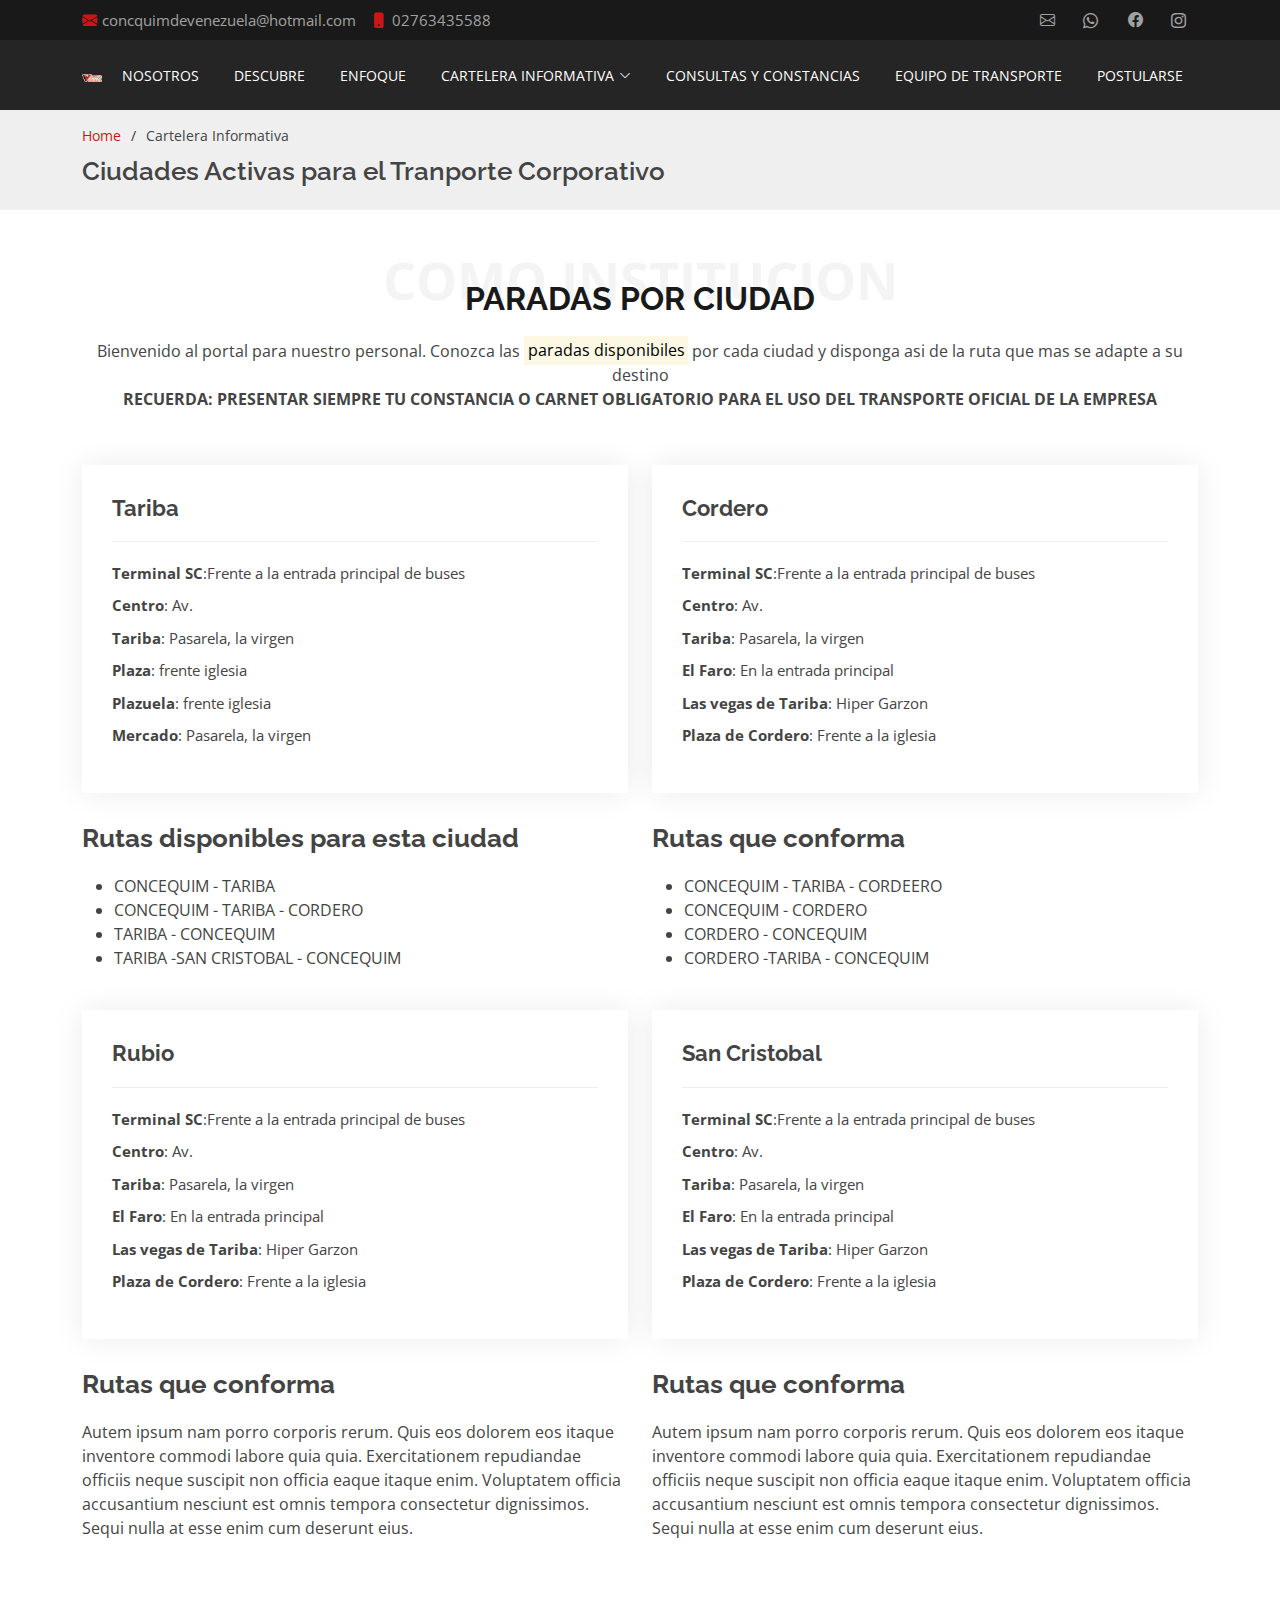
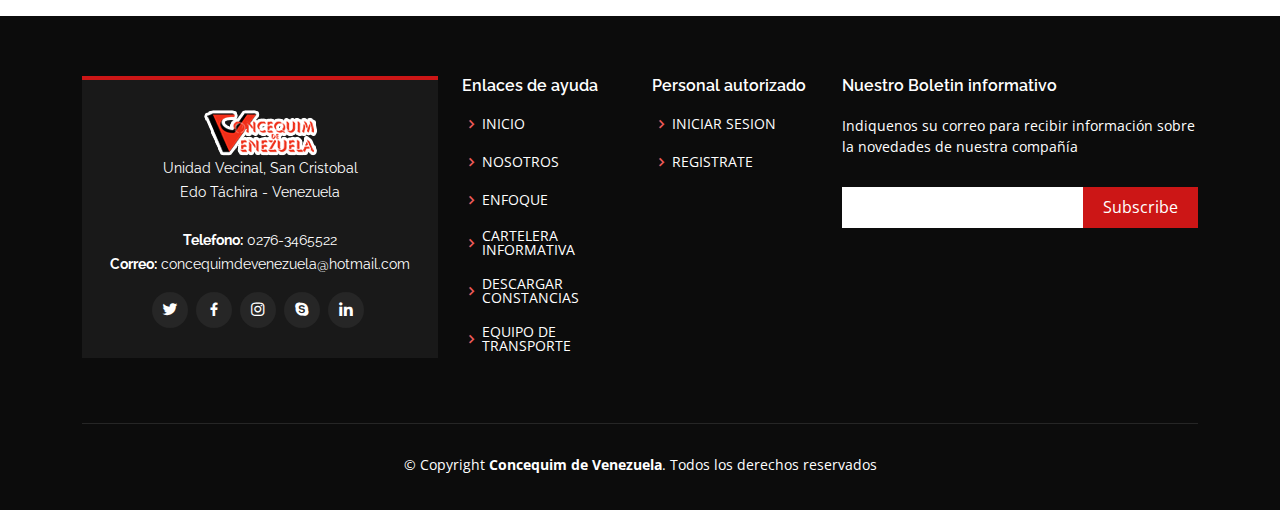
==== stops.html @ 1e3c72b2 "first commit" ====
<!DOCTYPE html>
<html lang="en">

<head>
  <meta charset="utf-8">
  <meta content="width=device-width, initial-scale=1.0" name="viewport">

  <title>Paradas y destinos</title>
  <meta content="" name="description">
  <meta content="" name="keywords">

  <!-- Favicons -->
  <link href="assets/img/favicon.png" rel="icon">
  <link href="assets/img/apple-touch-icon.png" rel="apple-touch-icon">

  <!-- Google Fonts -->
  <link href="https://fonts.googleapis.com/css?family=Open+Sans:300,300i,400,400i,600,600i,700,700i|Raleway:300,300i,400,400i,500,500i,600,600i,700,700i|Poppins:300,300i,400,400i,500,500i,600,600i,700,700i" rel="stylesheet">

  <!-- Vendor CSS Files -->
  <link href="assets/vendor/aos/aos.css" rel="stylesheet">
  <link href="assets/vendor/bootstrap/css/bootstrap.min.css" rel="stylesheet">
  <link href="assets/vendor/bootstrap-icons/bootstrap-icons.css" rel="stylesheet">
  <link href="assets/vendor/boxicons/css/boxicons.min.css" rel="stylesheet">
  <link href="assets/vendor/glightbox/css/glightbox.min.css" rel="stylesheet">
  <link href="assets/vendor/swiper/swiper-bundle.min.css" rel="stylesheet">

  <!-- Template Main CSS File -->
  <link href="assets/css/style.css" rel="stylesheet">

  <!-- =======================================================
  * Template Name: Day - v4.6.0
  * Template URL: https://bootstrapmade.com/day-multipurpose-html-template-for-free/
  * Author: BootstrapMade.com
  * License: https://bootstrapmade.com/license/
  ======================================================== -->
</head>

<body>

  <!-- ======= Top Bar ======= -->
 <!-- ======= Top Bar ======= -->
 <section id="topbar" class="d-flex align-items-center">
  <div class="container d-flex justify-content-center justify-content-md-between">
    <div class="contact-info d-flex align-items-center">
      <i class="bi bi-envelope-fill"></i><a href="mailto:contact@example.com">concquimdevenezuela@hotmail.com</a>
      <i class="bi bi-phone-fill phone-icon"></i> 02763435588
    </div>
    <div class="social-links d-none d-md-block">
      <a href="#" class="twitter"><i class="bi bi-envelope"></i></a>
      <a href="#" class="twitter"><i class="bi bi-whatsapp"></i></a>
      <a href="#" class="facebook"><i class="bi bi-facebook"></i></a>
      <a href="#" class="instagram"><i class="bi bi-instagram"></i></a> 
    </div>
  </div>
</section>

<!-- ======= Header ======= -->
<header id="header" class="d-flex align-items-center">
  <div class="container d-flex align-items-center justify-content-between">

  <!--   <h1 class="logo"><a href="index.html">Concequim de Venezuela</a></h1> -->
    <!-- Uncomment below if you prefer to use an image logo -->
    <a href="index.html" class="logo"><img src="assets/img/main/logo-nav (1).png" alt="" class="img-fluid"></a>

    <nav id="navbar" class="navbar">
      <ul>
        <!-- <li><a class="nav-link scrollto active" href="#hero">INICIO</a></li> -->
        <li><a class="nav-link scrollto" href="index.html#about">NOSOTROS</a></li>
        <li><a class="nav-link scrollto" href="index.html#information-here">DESCUBRE</a></li>
        <li><a class="nav-link scrollto" href="index.html#services">ENFOQUE</a></li>
        <!-- <li><a class="nav-link scrollto " href="#portfolio">Portfolio</a></li> -->
        <li class="dropdown"><a href="index.html#information"><span>CARTELERA INFORMATIVA</span><i class="bi bi-chevron-down"></i></a>
          <ul>
            <li class="dropdown"><a href="#"><span>SERVICIO DE TRANSPORTE</span> <i class="bi bi-chevron-right"></i></a>
              <ul>
                <li><a href="portfolio-details.html">PARADAS Y DESTINOS</a></li>
                <li><a href="#">RUTAS ACTIVAS</a></li>
              </ul>
            </li>
            <li><a href="#">INICIAR SESION</a></li>
            <li><a href="#">REGISTRATE</a></li>
          </ul>
        </li>
        <li><a class="nav-link scrollto" href="index.html#downoald">CONSULTAS Y CONSTANCIAS</a></li>
        <li><a class="nav-link scrollto" href="index.html#team">EQUIPO DE TRANSPORTE</a></li>
        <li><a class="nav-link scrollto" href="index.html#contact">POSTULARSE</a></li>
      </ul>
      <i class="bi bi-list mobile-nav-toggle"></i>
    </nav><!-- .navbar -->

  </div>
</header><!-- End Header -->
  <main id="main">

    <!-- ======= Breadcrumbs ======= -->
    <section id="breadcrumbs" class="breadcrumbs">
      <div class="container">

        <ol>
          <li><a href="index.html">Home</a></li>
          <li>Cartelera Informativa</li>
        </ol>
        <h2>Ciudades Activas para el Tranporte Corporativo</h2>

      </div>
    </section><!-- End Breadcrumbs -->

    <!-- ======= Portfolio Details Section ======= -->
    <section id="portfolio-details" class="portfolio-details">
      <div class="container">

        <div class="row gy-4">

          <div class="section-title">
            <span>COMO INSTITUCION</span>
            <h2>Paradas por ciudad</h2>
            <p>Bienvenido al portal para nuestro personal. Conozca las  <mark>paradas disponibiles</mark>  por cada ciudad y disponga asi de la ruta que mas se adapte a su destino</p>
            <p><b>RECUERDA: PRESENTAR SIEMPRE TU CONSTANCIA O CARNET OBLIGATORIO PARA EL USO DEL TRANSPORTE OFICIAL DE LA EMPRESA</b></p>
          </div>

<!--           <div class="col-lg-8">
            <div class="portfolio-details-slider swiper">
              <div class="swiper-wrapper align-items-center">

                <div class="swiper-slide">
                  <img src="assets/img/portfolio/portfolio-1.jpg" alt="">
                </div>

                <div class="swiper-slide">
                  <img src="assets/img/portfolio/portfolio-2.jpg" alt="">
                </div>

                <div class="swiper-slide">
                  <img src="assets/img/portfolio/portfolio-3.jpg" alt="">
                </div>

              </div>
              <div class="swiper-pagination"></div>
            </div>
          </div> -->

          <div class="col-lg-6">
            <div class="portfolio-info">
              <h3>Tariba</h3>
              <ul>
                <li><strong>Terminal SC</strong>:Frente a la entrada principal de buses</li>
                <li><strong>Centro</strong>: Av. </li>
                <li><strong>Tariba</strong>: Pasarela, la virgen </li>
                <li><strong>Plaza</strong>: frente iglesia </li>
                <li><strong>Plazuela</strong>: frente iglesia </li>
                <li><strong>Mercado</strong>: Pasarela, la virgen </li>
              </ul>
            </div>
            <div class="portfolio-description">
              <h2>Rutas disponibles para esta ciudad</h2>
              <ul>
                <li><!-- <i class="bi bi-check-circle"> --></i> CONCEQUIM - TARIBA</li>
                <li></i> CONCEQUIM - TARIBA - CORDERO</li>
                <li></i> TARIBA - CONCEQUIM</li>
                <li></i>TARIBA -SAN CRISTOBAL - CONCEQUIM </li>
              </ul>
            <!--   <p>
                Autem ipsum nam porro corporis rerum. Quis eos dolorem eos itaque inventore commodi labore quia quia. Exercitationem repudiandae officiis neque suscipit non officia eaque itaque enim. Voluptatem officia accusantium nesciunt est omnis tempora consectetur dignissimos. Sequi nulla at esse enim cum deserunt eius.
              </p> -->
            </div>
          </div>

          <div class="col-lg-6">
            <div class="portfolio-info">
              <h3>Cordero</h3>
              <ul>
                <li><strong>Terminal SC</strong>:Frente a la entrada principal de buses</li>
                <li><strong>Centro</strong>: Av. </li>
                <li><strong>Tariba</strong>: Pasarela, la virgen </li>
                <li><strong>El Faro</strong>: En la entrada principal</li>
                <li><strong>Las vegas de Tariba</strong>: Hiper Garzon</li>
                <li><strong>Plaza de Cordero</strong>: Frente a la iglesia</li>
              </ul>
            </div>
            <div class="portfolio-description">
              <h2>Rutas que conforma</h2>
              <ul>
                <li><!-- <i class="bi bi-check-circle"> --></i> CONCEQUIM - TARIBA - CORDEERO</li>
                <li></i> CONCEQUIM - CORDERO </li>
                <li></i> CORDERO - CONCEQUIM</li>
                <li></i>CORDERO -TARIBA - CONCEQUIM </li>
              </ul>
            </div>
          </div>

          <div class="col-lg-6">
            <div class="portfolio-info">
              <h3>Rubio</h3>
              <ul>
                <li><strong>Terminal SC</strong>:Frente a la entrada principal de buses</li>
                <li><strong>Centro</strong>: Av. </li>
                <li><strong>Tariba</strong>: Pasarela, la virgen </li>
                <li><strong>El Faro</strong>: En la entrada principal</li>
                <li><strong>Las vegas de Tariba</strong>: Hiper Garzon</li>
                <li><strong>Plaza de Cordero</strong>: Frente a la iglesia</li>
              </ul>
            </div>
            <div class="portfolio-description">
              <h2>Rutas que conforma</h2>
              <p>
                Autem ipsum nam porro corporis rerum. Quis eos dolorem eos itaque inventore commodi labore quia quia. Exercitationem repudiandae officiis neque suscipit non officia eaque itaque enim. Voluptatem officia accusantium nesciunt est omnis tempora consectetur dignissimos. Sequi nulla at esse enim cum deserunt eius.
              </p>
            </div>
          </div>

          <div class="col-lg-6">
            <div class="portfolio-info">
              <h3>San Cristobal</h3>
              <ul>
                <li><strong>Terminal SC</strong>:Frente a la entrada principal de buses</li>
                <li><strong>Centro</strong>: Av. </li>
                <li><strong>Tariba</strong>: Pasarela, la virgen </li>
                <li><strong>El Faro</strong>: En la entrada principal</li>
                <li><strong>Las vegas de Tariba</strong>: Hiper Garzon</li>
                <li><strong>Plaza de Cordero</strong>: Frente a la iglesia</li>
              </ul>
            </div>
            <div class="portfolio-description">
              <h2>Rutas que conforma</h2>
              <p>
                Autem ipsum nam porro corporis rerum. Quis eos dolorem eos itaque inventore commodi labore quia quia. Exercitationem repudiandae officiis neque suscipit non officia eaque itaque enim. Voluptatem officia accusantium nesciunt est omnis tempora consectetur dignissimos. Sequi nulla at esse enim cum deserunt eius.
              </p>
            </div>
          </div>

        </div>

      </div>
    </section><!-- End Portfolio Details Section -->

  </main><!-- End #main -->

 <!-- ======= Footer ======= -->
 <footer id="footer">
  <div class="footer-top">
    <div class="container">
      <div class="row">

        <div class="col-lg-4 col-md-6">
          <div class="footer-info">
            <a href="index.html" class="logo"><img src="assets/img/main/logo-nav (1).png" alt="" class="img-fluid"></a>
            <p>
              Unidad Vecinal, San Cristobal <br>
              Edo Táchira - Venezuela<br><br>
              <strong>Telefono:</strong> 0276-3465522<br>
              <strong>Correo:</strong> concequimdevenezuela@hotmail.com<br>
            </p>
            <div class="social-links mt-3">
              <a href="#" class="twitter"><i class="bx bxl-twitter"></i></a>
              <a href="#" class="facebook"><i class="bx bxl-facebook"></i></a>
              <a href="#" class="instagram"><i class="bx bxl-instagram"></i></a>
              <a href="#" class="google-plus"><i class="bx bxl-skype"></i></a>
              <a href="#" class="linkedin"><i class="bx bxl-linkedin"></i></a>
            </div>
          </div>
        </div>

        <div class="col-lg-2 col-md-6 footer-links">
          <h4>Enlaces de ayuda</h4>
          <ul>
            <li><i class="bx bx-chevron-right"></i> <a href="#">INICIO</a></li>
            <li><i class="bx bx-chevron-right"></i> <a href="#">NOSOTROS</a></li>
            <li><i class="bx bx-chevron-right"></i> <a href="#">ENFOQUE</a></li>
            <li><i class="bx bx-chevron-right"></i> <a href="#">CARTELERA INFORMATIVA</a></li>
            <li><i class="bx bx-chevron-right"></i> <a href="#">DESCARGAR CONSTANCIAS</a></li>
            <li><i class="bx bx-chevron-right"></i> <a href="#">EQUIPO DE TRANSPORTE</a></li>
          </ul>
        </div>

        <div class="col-lg-2 col-md-6 footer-links">
          <h4>Personal autorizado</h4>
          <ul>
            <li><i class="bx bx-chevron-right"></i> <a href="#">INICIAR SESION</a></li>
            <li><i class="bx bx-chevron-right"></i> <a href="#">REGISTRATE</a></li>
          </ul>
        </div>

        <div class="col-lg-4 col-md-6 footer-newsletter">
          <h4>Nuestro Boletin informativo</h4>
          <p>Indiquenos su correo para recibir información sobre la novedades de nuestra compañía</p>
          <form action="" method="post">
            <input type="email" name="email"><input type="submit" value="Subscribe">
          </form>

        </div>

      </div>
    </div>
  </div>

  <div class="container">
    <div class="copyright">
      <!-- &copy; Copyright <strong><span>Day</span></strong>. All Rights Reserved -->
      &copy; Copyright <strong><span>Concequim de Venezuela</span></strong>. Todos los derechos reservados
    </div>
    <div class="credits">
      <!-- All the links in the footer should remain intact. -->
      <!-- You can delete the links only if you purchased the pro version. -->
      <!-- Licensing information: https://bootstrapmade.com/license/ -->
      <!-- Purchase the pro version with working PHP/AJAX contact form: https://bootstrapmade.com/day-multipurpose-html-template-for-free/ -->
     <!--  Designed by <a href="https://bootstrapmade.com/">BootstrapMade</a> -->
    </div>
  </div>
</footer><!-- End Footer -->

  <a href="#" class="back-to-top d-flex align-items-center justify-content-center"><i class="bi bi-arrow-up-short"></i></a>
  <div id="preloader"></div>

  <!-- Vendor JS Files -->
  <script src="assets/vendor/aos/aos.js"></script>
  <script src="assets/vendor/bootstrap/js/bootstrap.bundle.min.js"></script>
  <script src="assets/vendor/glightbox/js/glightbox.min.js"></script>
  <script src="assets/vendor/isotope-layout/isotope.pkgd.min.js"></script>
  <script src="assets/vendor/php-email-form/validate.js"></script>
  <script src="assets/vendor/swiper/swiper-bundle.min.js"></script>

  <!-- Template Main JS File -->
  <script src="assets/js/main.js"></script>

</body>

</html>
---- assets/css/style.css ----
/**
* Template Name: Day - v4.6.0
* Template URL: https://bootstrapmade.com/day-multipurpose-html-template-for-free/
* Author: BootstrapMade.com
* License: https://bootstrapmade.com/license/
*/

/*--------------------------------------------------------------
# General
--------------------------------------------------------------*/
body {
  font-family: "Open Sans", sans-serif;
  color: #444444;
}

a {
  color: #cc1616;
  text-decoration: none;
}

a:hover {
  color: #e82d2d;
  text-decoration: none;
}

h1, h2, h3, h4, h5, h6 {
  font-family: "Raleway", sans-serif;
}

/*--------------------------------------------------------------
# Back to top button
--------------------------------------------------------------*/
.back-to-top {
  position: fixed;
  visibility: hidden;
  opacity: 0;
  right: 15px;
  bottom: 15px;
  z-index: 996;
  background: #cc1616;
  width: 40px;
  height: 40px;
  transition: all 0.4s;
}
.back-to-top i {
  font-size: 28px;
  color: #fff;
  line-height: 0;
}
.back-to-top:hover {
  background: #e72323;
  color: #fff;
}
.back-to-top.active {
  visibility: visible;
  opacity: 1;
}

/*--------------------------------------------------------------
# Preloader
--------------------------------------------------------------*/
#preloader {
  position: fixed;
  top: 0;
  left: 0;
  right: 0;
  bottom: 0;
  z-index: 9999;
  overflow: hidden;
  background: #fff;
}

#preloader:before {
  content: "";
  position: fixed;
  top: calc(50% - 30px);
  left: calc(50% - 30px);
  border: 6px solid #cc1616;
  border-top-color: #efefef;
  border-radius: 50%;
  width: 60px;
  height: 60px;
  -webkit-animation: animate-preloader 1s linear infinite;
  animation: animate-preloader 1s linear infinite;
}

@-webkit-keyframes animate-preloader {
  0% {
    transform: rotate(0deg);
  }
  100% {
    transform: rotate(360deg);
  }
}

@keyframes animate-preloader {
  0% {
    transform: rotate(0deg);
  }
  100% {
    transform: rotate(360deg);
  }
}
/*--------------------------------------------------------------
# Disable aos animation delay on mobile devices
--------------------------------------------------------------*/
@media screen and (max-width: 768px) {
  [data-aos-delay] {
    transition-delay: 0 !important;
  }
}
/*--------------------------------------------------------------
# Top Bar
--------------------------------------------------------------*/
#topbar {
  background: #191919;
  font-size: 15px;
  height: 40px;
  padding: 0;
  color: rgba(255, 255, 255, 0.6);
}
#topbar .contact-info a {
  line-height: 0;
  color: rgba(255, 255, 255, 0.6);
  transition: 0.3s;
}
#topbar .contact-info a:hover {
  color: #fff;
}
#topbar .contact-info i {
  color: #cc1616;
  line-height: 0;
  margin-right: 5px;
}
#topbar .contact-info .phone-icon {
  margin-left: 15px;
}
#topbar .social-links a {
  color: rgba(255, 255, 255, 0.6);
  padding: 4px 12px;
  display: inline-block;
  line-height: 1px;
  transition: 0.3s;
}
#topbar .social-links a:hover {
  color: #fff;
}

/*--------------------------------------------------------------
# Header
--------------------------------------------------------------*/
#header {
  background: rgba(25, 25, 25, 0.95);
  transition: all 0.5s;
  z-index: 997;
  height: 70px;
}
#header.fixed-top {
  background: #191919;
}
#header .logo {
  font-size: 30px;
  margin: 0;
  padding: 0;
  line-height: 1;
  font-weight: 700;
  letter-spacing: 2px;
  text-transform: uppercase;
}
#header .logo a {
  color: #fff;
}
#header .logo img {
  max-height: 40px;
}

.scrolled-offset {
  margin-top: 70px;
}

/*--------------------------------------------------------------
# Navigation Menu
--------------------------------------------------------------*/
/**
* Desktop Navigation 
*/
.navbar {
  padding: 0;
}
.navbar ul {
  margin: 0;
  padding: 0;
  display: flex;
  list-style: none;
  align-items: center;
}
.navbar li {
  position: relative;
}
.navbar > ul > li {
  margin-left: 5px;
}
.navbar a, .navbar a:focus {
  display: flex;
  align-items: center;
  justify-content: space-between;
  padding: 25px 15px 24px 15px;
  font-size: 14px;
  color: #fff;
  white-space: nowrap;
  transition: 0.3s;
}
.navbar a i, .navbar a:focus i {
  font-size: 12px;
  line-height: 0;
  margin-left: 5px;
}
.navbar a:hover, .navbar .active, .navbar .active:focus, .navbar li:hover > a {
  background: #cc1616;

}
.navbar .dropdown ul {
  display: block;
  position: absolute;
  left: 0;
  top: calc(100% + 30px);
  margin: 0;
  padding: 10px 0;
  z-index: 99;
  opacity: 0;
  visibility: hidden;
  background: #fff;
  box-shadow: 0px 0px 30px rgba(127, 137, 161, 0.25);
  transition: 0.3s;
}
.navbar .dropdown ul li {
  min-width: 200px;
}
.navbar .dropdown ul a {
  padding: 10px 20px;
  color: #191919;
}
.navbar .dropdown ul a i {
  font-size: 12px;
}
.navbar .dropdown ul a:hover, .navbar .dropdown ul .active:hover, .navbar .dropdown ul li:hover > a {
  color: #fff;
}
.navbar .dropdown:hover > ul {
  opacity: 1;
  top: 100%;
  visibility: visible;
}
.navbar .dropdown .dropdown ul {
  top: 0;
  left: calc(100% - 30px);
  visibility: hidden;
}
.navbar .dropdown .dropdown:hover > ul {
  opacity: 1;
  top: 0;
  left: 100%;
  visibility: visible;
}
@media (max-width: 1366px) {
  .navbar .dropdown .dropdown ul {
    left: -90%;
  }
  .navbar .dropdown .dropdown:hover > ul {
    left: -100%;
  }
}

/**
* Mobile Navigation 
*/
.mobile-nav-toggle {
  color: #fff;
  font-size: 28px;
  cursor: pointer;
  display: none;
  line-height: 0;
  transition: 0.5s;
}
.mobile-nav-toggle.bi-x {
  color: #cc1616;
}

@media (max-width: 991px) {
  .mobile-nav-toggle {
    display: block;
  }

  .navbar ul {
    display: none;
  }
}
.navbar-mobile {
  position: fixed;
  overflow: hidden;
  top: 0;
  right: 0;
  left: 0;
  bottom: 0;
  background: rgba(0, 0, 0, 0.9);
  transition: 0.3s;
  z-index: 999;
}
.navbar-mobile .mobile-nav-toggle {
  position: absolute;
  top: 15px;
  right: 15px;
}
.navbar-mobile ul {
  display: block;
  position: absolute;
  top: 55px;
  right: 15px;
  bottom: 15px;
  left: 15px;
  padding: 10px 0;
  background-color: #fff;
  overflow-y: auto;
  transition: 0.3s;
}
.navbar-mobile a, .navbar-mobile a:focus {
  padding: 10px 20px;
  font-size: 15px;
  color: #191919;
}
.navbar-mobile a:hover, .navbar-mobile .active, .navbar-mobile li:hover > a {
  color: #cc1616;
  background: none;
}
.navbar-mobile .getstarted, .navbar-mobile .getstarted:focus {
  margin: 15px;
}
.navbar-mobile .dropdown ul {
  position: static;
  display: none;
  margin: 10px 20px;
  padding: 10px 0;
  z-index: 99;
  opacity: 1;
  visibility: visible;
  background: #fff;
  box-shadow: 0px 0px 30px rgba(127, 137, 161, 0.25);
}
.navbar-mobile .dropdown ul li {
  min-width: 200px;
}
.navbar-mobile .dropdown ul a {
  padding: 10px 20px;
}
.navbar-mobile .dropdown ul a i {
  font-size: 12px;
}
.navbar-mobile .dropdown ul a:hover, .navbar-mobile .dropdown ul .active:hover, .navbar-mobile .dropdown ul li:hover > a {
  color: #cc1616;
}
.navbar-mobile .dropdown > .dropdown-active {
  display: block;
}

/*--------------------------------------------------------------
# Hero Section
--------------------------------------------------------------*/
#hero {
  width: 100%;
  height: calc(100vh - 110px);
  background: url("../img/main/slider.png") top center;
  background-size: cover;
  position: relative;
}
#hero:before {
  content: "";
  background: rgba(0, 0, 0, 0.5);
  position: absolute;
  bottom: 0;
  top: 0;
  left: 0;
  right: 0;
}
#hero h1 {
  margin: 0 0 10px 0;
  font-size: 48px;
  font-weight: 700;
  line-height: 56px;
  text-transform: uppercase;
  color: #fff;
}
#hero h2 {
  color: #eee;
  margin-bottom: 30px;
  font-size: 24px;
}
#hero .btn-get-started {
  font-family: "Raleway", sans-serif;
  text-transform: uppercase;
  font-weight: 500;
  font-size: 14px;
  letter-spacing: 0.5px;
  display: inline-block;
  padding: 10px 28px;
  transition: 0.5s;
  border: 2px solid #fff;
  color: #fff;
}
#hero .btn-get-started:hover {
  background: #cc1616;
  border-color: #cc1616;
}
@media (min-width: 1024px) {
  #hero {
    background-attachment: fixed;
  }
}
@media (max-width: 768px) {
  #hero {
    text-align: center;
  }
  #hero .container {
    padding-top: 40px;
  }
  #hero h1 {
    font-size: 28px;
    line-height: 36px;
  }
  #hero h2 {
    font-size: 18px;
    line-height: 24px;
    margin-bottom: 30px;
  }
}

/*--------------------------------------------------------------
# Sections General
--------------------------------------------------------------*/
section {
  padding: 60px 0;
  overflow: hidden;
}

.section-title {
  text-align: center;
  padding: 30px 0;
  position: relative;
}
.section-title h2 {
  font-size: 32px;
  font-weight: 700;
  text-transform: uppercase;
  margin-bottom: 20px;
  padding-bottom: 0;
  color: #191919;
  position: relative;
  z-index: 2;
}
.section-title span {
  position: absolute;
  top: 30px;
  color: #f4f4f4;
  left: 0;
  right: 0;
  z-index: 1;
  font-weight: 700;
  font-size: 52px;
  text-transform: uppercase;
  line-height: 0;
}
.section-title p {
  margin-bottom: 0;
  position: relative;
  z-index: 2;
}
@media (max-width: 575px) {
  .section-title h2 {
    font-size: 28px;
    margin-bottom: 15px;
  }
  .section-title span {
    font-size: 38px;
  }
}

/*--------------------------------------------------------------
# About
--------------------------------------------------------------*/
.about .content h3 {
  font-weight: 600;
  font-size: 26px;
}
.about .content ul {
  list-style: none;
  padding: 0;
}
.about .content ul li {
  padding-bottom: 10px;
}
.about .content ul i {
  font-size: 20px;
  padding-right: 4px;
  color: #cc1616;
}
.about .content p:last-child {
  margin-bottom: 0;
}

/*--------------------------------------------------------------
# Why Us
--------------------------------------------------------------*/
.why-us {
  padding-top: 10px;
}
.why-us .box {
  padding: 50px 30px;
  box-shadow: 0px 2px 15px rgba(0, 0, 0, 0.1);
  transition: all ease-in-out 0.3s;
}
.why-us .box span {
  display: block;
  font-size: 28px;
  font-weight: 700;
  color: #ed5b5b;
}
.why-us .box h4 {
  font-size: 24px;
  font-weight: 600;
  padding: 0;
  margin: 20px 0;
  color: #191919;
}
.why-us .box p {
  color: #aaaaaa;
  font-size: 15px;
  margin: 0;
  padding: 0;
}
.why-us .box:hover {
  background: #cc1616;
  padding: 30px 30px 70px 30px;
  box-shadow: 10px 15px 30px rgba(0, 0, 0, 0.18);
}
.why-us .box:hover span, .why-us .box:hover h4, .why-us .box:hover p {
  color: #fff;
}

/*--------------------------------------------------------------
# Clients
--------------------------------------------------------------*/
.clients {
  background: #f2f2f2;
  padding: 15px 0;
  text-align: center;
}
.clients img {
  width: 50%;
  filter: grayscale(100);
  transition: all 0.4s ease-in-out;
  display: inline-block;
  padding: 15px 0;
}
.clients img:hover {
  filter: none;
  transform: scale(1.2);
}
@media (max-width: 768px) {
  .clients img {
    width: 40%;
  }
}

/*--------------------------------------------------------------
# Services
--------------------------------------------------------------*/
.services .icon-box {
  text-align: center;
  padding: 80px 20px;
  transition: all ease-in-out 0.3s;
  box-shadow: 0px 2px 15px rgba(0, 0, 0, 0.1);
}
.services .icon-box .icon {
  margin: 0 auto;
  width: 64px;
  height: 64px;
  background: #cc1616;
  transition: all 0.3s ease-out 0s;
  display: flex;
  align-items: center;
  justify-content: center;
  margin-bottom: 20px;
  transform-style: preserve-3d;
}
.services .icon-box .icon i {
  color: #fff;
  font-size: 28px;
}
.services .icon-box .icon::before {
  position: absolute;
  content: "";
  left: -8px;
  top: -8px;
  height: 100%;
  width: 100%;
  background: #fce5e5;
  transition: all 0.3s ease-out 0s;
  transform: translateZ(-1px);
}
.services .icon-box h4 {
  font-weight: 700;
  margin-bottom: 15px;
  font-size: 24px;
}
.services .icon-box h4 a {
  color: #191919;
}
.services .icon-box p {
  line-height: 24px;
  font-size: 14px;
  margin-bottom: 0;
}
.services .icon-box:hover {
  background: #cc1616;
  border-color: #cc1616;
  padding: 70px 20px 90px 20px;
}
.services .icon-box:hover .icon {
  background: #fff;
}
.services .icon-box:hover .icon i {
  color: #cc1616;
}
.services .icon-box:hover .icon::before {
  background: #e82d2d;
}
.services .icon-box:hover h4 a, .services .icon-box:hover p {
  color: #fff;
}

/*--------------------------------------------------------------
# Cta
--------------------------------------------------------------*/
.cta {
  background: linear-gradient(rgba(2, 2, 2, 0.5), rgba(0, 0, 0, 0.5)), url("../img/main/banner-1.jpg") fixed center center;
  background-size: cover;
  padding: 120px 0;
}
.cta h3 {
  color: #fff;
  font-size: 28px;
  font-weight: 700;
}
.cta p {
  color: #fff;
}
.cta .cta-btn {
  font-family: "Raleway", sans-serif;
  text-transform: uppercase;
  font-weight: 500;
  font-size: 14px;
  letter-spacing: 1px;
  display: inline-block;
  padding: 10px 28px;
  transition: 0.5s;
  margin-top: 10px;
  border: 2px solid #fff;
  color: #fff;
}
.cta .cta-btn:hover {
  background: #cc1616;
  border: 2px solid #cc1616;
}

/*--------------------------------------------------------------
# Portfolio
--------------------------------------------------------------*/
.portfolio #portfolio-flters {
  padding: 0;
  margin: 0 auto 25px auto;
  list-style: none;
  text-align: center;
  border-radius: 50px;
}
.portfolio #portfolio-flters li {
  cursor: pointer;
  display: inline-block;
  padding: 10px 15px;
  font-size: 15px;
  font-weight: 500;
  line-height: 1;
  text-transform: uppercase;
  color: #444444;
  margin-bottom: 5px;
  transition: all 0.3s ease-in-out;
  font-family: "Poppins", sans-serif;
}
.portfolio #portfolio-flters li:hover, .portfolio #portfolio-flters li.filter-active {
  color: #e82d2d;
}
.portfolio #portfolio-flters li:last-child {
  margin-right: 0;
}
.portfolio .portfolio-item {
  margin-bottom: 30px;
}
.portfolio .portfolio-item .portfolio-info {
  opacity: 0;
  position: absolute;
  left: 30px;
  right: 30px;
  bottom: 0;
  z-index: 3;
  transition: all ease-in-out 0.3s;
  background: rgba(255, 255, 255, 0.9);
  padding: 15px;
}
.portfolio .portfolio-item .portfolio-info h4 {
  font-size: 18px;
  color: #fff;
  font-weight: 600;
  color: #191919;
}
.portfolio .portfolio-item .portfolio-info p {
  color: #4c4c4c;
  font-size: 14px;
  margin-bottom: 0;
}
.portfolio .portfolio-item .portfolio-info .preview-link, .portfolio .portfolio-item .portfolio-info .details-link {
  position: absolute;
  right: 40px;
  font-size: 24px;
  top: calc(50% - 18px);
  color: #333333;
}
.portfolio .portfolio-item .portfolio-info .preview-link:hover, .portfolio .portfolio-item .portfolio-info .details-link:hover {
  color: #cc1616;
}
.portfolio .portfolio-item .portfolio-info .details-link {
  right: 10px;
}
.portfolio .portfolio-item .portfolio-links {
  opacity: 0;
  left: 0;
  right: 0;
  text-align: center;
  z-index: 3;
  position: absolute;
  transition: all ease-in-out 0.3s;
}
.portfolio .portfolio-item .portfolio-links a {
  color: #fff;
  margin: 0 2px;
  font-size: 28px;
  display: inline-block;
  transition: 0.3s;
}
.portfolio .portfolio-item .portfolio-links a:hover {
  color: #e82d2d;
}
.portfolio .portfolio-item:hover .portfolio-info {
  opacity: 1;
  bottom: 20px;
}

/*--------------------------------------------------------------
# Portfolio Details
--------------------------------------------------------------*/
.portfolio-details {
  padding-top: 40px;
}
.portfolio-details .portfolio-details-slider img {
  width: 100%;
}
.portfolio-details .portfolio-details-slider .swiper-pagination {
  margin-top: 20px;
  position: relative;
}
.portfolio-details .portfolio-details-slider .swiper-pagination .swiper-pagination-bullet {
  width: 12px;
  height: 12px;
  background-color: #fff;
  opacity: 1;
  border: 1px solid #cc1616;
}
.portfolio-details .portfolio-details-slider .swiper-pagination .swiper-pagination-bullet-active {
  background-color: #cc1616;
}
.portfolio-details .portfolio-info {
  padding: 30px;
  box-shadow: 0px 0 30px rgba(25, 25, 25, 0.08);
}
.portfolio-details .portfolio-info h3 {
  font-size: 22px;
  font-weight: 700;
  margin-bottom: 20px;
  padding-bottom: 20px;
  border-bottom: 1px solid #eee;
}
.portfolio-details .portfolio-info ul {
  list-style: none;
  padding: 0;
  font-size: 15px;
}
.portfolio-details .portfolio-info ul li + li {
  margin-top: 10px;
}
.portfolio-details .portfolio-description {
  padding-top: 30px;
}
.portfolio-details .portfolio-description h2 {
  font-size: 26px;
  font-weight: 700;
  margin-bottom: 20px;
}
.portfolio-details .portfolio-description p {
  padding: 0;
}

/*--------------------------------------------------------------
# Pricing
--------------------------------------------------------------*/
.pricing .box {
  padding: 20px;
  background: #f9f9f9;
  text-align: center;
  border-radius: 8px;
  position: relative;
  overflow: hidden;
}
.pricing .box h3 {
  font-weight: 400;
  padding: 15px;
  font-size: 18px;
  text-transform: uppercase;
  font-weight: 600;
  color: #191919;
}
.pricing .box h4 {
  font-size: 42px;
  color: #cc1616;
  font-weight: 500;
  font-family: "Open Sans", sans-serif;
  margin-bottom: 20px;
}
.pricing .box h4 sup {
  font-size: 20px;
  top: -15px;
  left: -3px;
}
.pricing .box h4 span {
  color: #bababa;
  font-size: 16px;
  font-weight: 300;
}
.pricing .box ul {
  padding: 0;
  list-style: none;
  color: #191919;
  text-align: center;
  line-height: 20px;
  font-size: 14px;
}
.pricing .box ul li {
  padding-bottom: 16px;
}
.pricing .box ul i {
  color: #cc1616;
  font-size: 18px;
  padding-right: 4px;
}
.pricing .box ul .na {
  color: #ccc;
  text-decoration: line-through;
}
.pricing .box .btn-wrap {
  padding: 15px;
  text-align: center;
}
.pricing .box .btn-buy {
  background: #cc1616;
  display: inline-block;
  padding: 10px 40px;
  color: #fff;
  transition: none;
  font-size: 14px;
  font-weight: 400;
  font-family: "Raleway", sans-serif;
  font-weight: 600;
  transition: 0.3s;
}
.pricing .box .btn-buy:hover {
  background: #e82d2d;
}
.pricing .featured {
  background: #cc1616;
  box-shadow: none;
  color: #fff;
}
.pricing .featured h3, .pricing .featured h4, .pricing .featured ul, .pricing .featured ul li, .pricing .featured ul .na {
  color: #fff;
}
.pricing .featured h4 span {
  color: rgba(255, 255, 255, 0.58);
}
.pricing .featured .btn-wrap {
  padding: 15px;
  text-align: center;
}
.pricing .featured .btn-buy {
  background: rgba(255, 255, 255, 0.2);
}
.pricing .featured .btn-buy:hover {
  background: #fff;
  color: #cc1616;
}

/*--------------------------------------------------------------
# Team
--------------------------------------------------------------*/
.team .member {
  text-align: center;
  margin-bottom: 20px;
  box-shadow: 0px 0px 12px 0px rgba(0, 0, 0, 0.1);
  padding: 30px 20px;
  background: #fff;
}
.team .member img {
  max-width: 60%;
  border-radius: 50%;
  margin: 0 0 30px 0;
}
.team .member h4 {
  font-weight: 700;
  margin-bottom: 2px;
  font-size: 18px;
}
.team .member span {
  font-style: italic;
  display: block;
  font-size: 13px;
}
.team .member p {
  padding-top: 10px;
  font-size: 14px;
  font-style: italic;
  color: #aaaaaa;
}
.team .member .social {
  margin-top: 15px;
}
.team .member .social a {
  color: #919191;
  transition: 0.3s;
}
.team .member .social a:hover {
  color: #cc1616;
}
.team .member .social i {
  font-size: 18px;
  margin: 0 2px;
}

/*--------------------------------------------------------------
# Contact
--------------------------------------------------------------*/
.contact .info-box {
  color: #444444;
  text-align: center;
  box-shadow: 0 0 30px rgba(214, 215, 216, 0.6);
  padding: 20px 0 30px 0;
}
.contact .info-box i {
  font-size: 32px;
  color: #cc1616;
  border-radius: 50%;
  padding: 8px;
  border: 2px dotted #f5a0a0;
}
.contact .info-box h3 {
  font-size: 20px;
  color: #777777;
  font-weight: 700;
  margin: 10px 0;
}
.contact .info-box p {
  padding: 0;
  line-height: 24px;
  font-size: 14px;
  margin-bottom: 0;
}
.contact .php-email-form {
  box-shadow: 0 0 30px rgba(214, 215, 216, 0.6);
  padding: 30px;
}
.contact .php-email-form .error-message {
  display: none;
  color: #fff;
  background: #ed3c0d;
  text-align: left;
  padding: 15px;
  font-weight: 600;
}
.contact .php-email-form .error-message br + br {
  margin-top: 25px;
}
.contact .php-email-form .sent-message {
  display: none;
  color: #fff;
  background: #18d26e;
  text-align: center;
  padding: 15px;
  font-weight: 600;
}
.contact .php-email-form .loading {
  display: none;
  background: #fff;
  text-align: center;
  padding: 15px;
}
.contact .php-email-form .loading:before {
  content: "";
  display: inline-block;
  border-radius: 50%;
  width: 24px;
  height: 24px;
  margin: 0 10px -6px 0;
  border: 3px solid #18d26e;
  border-top-color: #eee;
  -webkit-animation: animate-loading 1s linear infinite;
  animation: animate-loading 1s linear infinite;
}
.contact .php-email-form input, .contact .php-email-form textarea {
  border-radius: 0;
  box-shadow: none;
  font-size: 14px;
}
.contact .php-email-form input::focus, .contact .php-email-form textarea::focus {
  background-color: #cc1616;
}
.contact .php-email-form input {
  padding: 10px 15px;
}
.contact .php-email-form textarea {
  padding: 12px 15px;
}
.contact .php-email-form button[type=submit] {
  background: #cc1616;
  border: 0;
  padding: 10px 24px;
  color: #fff;
  transition: 0.4s;
}
.contact .php-email-form button[type=submit]:hover {
  background: #e82d2d;
}
@-webkit-keyframes animate-loading {
  0% {
    transform: rotate(0deg);
  }
  100% {
    transform: rotate(360deg);
  }
}
@keyframes animate-loading {
  0% {
    transform: rotate(0deg);
  }
  100% {
    transform: rotate(360deg);
  }
}

/*--------------------------------------------------------------
# Breadcrumbs
--------------------------------------------------------------*/
.breadcrumbs {
  padding: 15px 0;
  background: #efefef;
}
.breadcrumbs h2 {
  font-size: 26px;
  font-weight: 600;
}
.breadcrumbs ol {
  display: flex;
  flex-wrap: wrap;
  list-style: none;
  padding: 0 0 10px 0;
  margin: 0;
  font-size: 14px;
}
.breadcrumbs ol li + li {
  padding-left: 10px;
}
.breadcrumbs ol li + li::before {
  display: inline-block;
  padding-right: 10px;
  color: #333333;
  content: "/";
}

/*--------------------------------------------------------------
# Footer
--------------------------------------------------------------*/
#footer {
  background: #0c0c0c;
  padding: 0 0 30px 0;
  color: #fff;
  font-size: 14px;
}
#footer .footer-top {
  padding: 60px 0 30px 0;
}
#footer .footer-top .footer-info {
  margin-bottom: 15px;
  background: #191919;
  color: #fff;
  border-top: 4px solid #cc1616;
  text-align: center;
  padding: 30px 20px;
}
#footer .footer-top .footer-info h3 {
  font-size: 36px;
  margin: 0 0 20px 0;
  padding: 2px 0 2px 0;
  line-height: 1;
  font-weight: 700;
}
#footer .footer-top .footer-info p {
  font-size: 14px;
  line-height: 24px;
  margin-bottom: 0;
  font-family: "Raleway", sans-serif;
}
#footer .footer-top .social-links a {
  font-size: 18px;
  display: inline-block;
  background: #262626;
  color: #fff;
  line-height: 1;
  padding: 8px 0;
  margin-right: 4px;
  border-radius: 50%;
  text-align: center;
  width: 36px;
  height: 36px;
  transition: 0.3s;
}
#footer .footer-top .social-links a:hover {
  background: #cc1616;
  color: #fff;
  text-decoration: none;
}
#footer .footer-top h4 {
  font-size: 16px;
  font-weight: 600;
  color: #fff;
  position: relative;
  padding-bottom: 12px;
}
#footer .footer-top .footer-links {
  margin-bottom: 30px;
}
#footer .footer-top .footer-links ul {
  list-style: none;
  padding: 0;
  margin: 0;
}
#footer .footer-top .footer-links ul i {
  padding-right: 2px;
  color: #ed5b5b;
  font-size: 18px;
  line-height: 1;
}
#footer .footer-top .footer-links ul li {
  padding: 10px 0;
  display: flex;
  align-items: center;
}
#footer .footer-top .footer-links ul li:first-child {
  padding-top: 0;
}
#footer .footer-top .footer-links ul a {
  color: #fff;
  transition: 0.3s;
  display: inline-block;
  line-height: 1;
}
#footer .footer-top .footer-links ul a:hover {
  color: #eb4444;
}
#footer .footer-top .footer-newsletter form {
  margin-top: 30px;
  background: #fff;
  padding: 6px 10px;
  position: relative;
  border-radius: 4;
}
#footer .footer-top .footer-newsletter form input[type=email] {
  border: 0;
  padding: 4px;
  width: calc(100% - 110px);
}
#footer .footer-top .footer-newsletter form input[type=submit] {
  position: absolute;
  top: 0;
  right: 0;
  bottom: 0;
  border: 0;
  background: none;
  font-size: 16px;
  padding: 0 20px;
  background: #cc1616;
  color: #fff;
  transition: 0.3s;
  border-radius: 4;
}
#footer .footer-top .footer-newsletter form input[type=submit]:hover {
  background: #e82d2d;
}
#footer .copyright {
  border-top: 1px solid #262626;
  text-align: center;
  padding-top: 30px;
}
#footer .credits {
  padding-top: 5px;
  text-align: center;
  font-size: 13px;
  color: #fff;
}
#footer .credits a {
  color: #e82d2d;
}
@media (max-width: 575px) {
  #footer .footer-top .footer-info {
    margin: -20px 0 30px 0;
  }
}


#information-slider {
  background: linear-gradient(rgba(2, 2, 2, 0.8), rgba(0, 0, 0, 0.6)), url("../img/main/tresnport-sldie.jpg") fixed center center;
  position: relative;
}


#information-slider .carousel .carousel-content {
  font-size: 18px;
  font-weight: 400;
  color: #fff;
  line-height: 28px;
}

#information-slider .carousel .slide-margin {
  margin-top: 140px;
}

#information-slider .carousel h1 {
  font-size: 64px;
  font-weight: 700;
  margin: 0 0 20px;
  color: #fff;
}

#information-slider .carousel .btn-slide {
  padding: 0 30px;
  line-height: 42px;
  background: #e82d2d;
  color: #fff;
  border-radius: 4px;
  margin-top: 40px;
  display: inline-block;
  font-size: 14px;
  margin-right: 10px;
  border: 1px solid #e82d2d;
}

#information-slider .carousel .btn-slide.white {
  border: 1px solid rgba(255, 255, 255, 0.44);
  background: rgba(255, 255, 255, 0.26);
  color: #fff;
}

#information-slider .carousel .slider-img {
  text-align: right;
  position: absolute;
}

#information-slider .carousel .item {
  background-position: 50%;
  background-repeat: no-repeat;
  background-size: cover;
  left: 0 !important;
  opacity: 0;
  top: 0;
  position: absolute;
  width: 100%;
  display: block !important;
  height: 730px;
  -webkit-transition: opacity ease-in-out 500ms;
  transition: opacity ease-in-out 500ms;
  display: -webkit-box !important;
  display: -ms-flexbox !important;
  display: flex !important;
  -webkit-box-orient: vertical;
  -webkit-box-direction: normal;
  -ms-flex-direction: column;
  flex-direction: column;
  -webkit-box-pack: center;
  -ms-flex-pack: center;
  justify-content: center;
}

#information-slider .carousel .item:first-child {
  top: auto;
  position: relative;
}

#information-slider .carousel .item.active {
  opacity: 1;
  -webkit-transition: opacity ease-in-out 500ms;
  transition: opacity ease-in-out 500ms;
  z-index: 1;
}

#information-slider .prev,
#information-slider .next {
  position: absolute;
  top: 50%;
  background-color: #cc1616;
  color: #fff;
  display: inline-block;
  margin-top: -25px;
  height: 40px;
  line-height: 40px;
  width: 40px;
  line-height: 40px;
  text-align: center;
  border-radius: 4px;
  z-index: 5;
}

#information-slider .prev:hover,
#information-slider .next:hover {
  background-color: #000;
}

#information-slider .prev {
  left: 10px;
}

#information-slider .next {
  right: 10px;
}

#information-slider .carousel-indicators {
  margin: 0;
  left: 0;
  width: 100%;
  bottom: 80px;
}

#information-slider .carousel-indicators li {
  width: 10px;
  height: 10px;
  background-color: transparent;
  margin: 0 5px;
  position: relative;
  border: 1px solid #fff;
}

#information-slider .carousel-indicators li.active {
  background-color: #cc1616;
  border: 1px solid #cc1616
}

#information-slider .active .animation.animated-item-1 {
  -webkit-animation: fadeInUp 300ms linear 300ms both;
  animation: fadeInUp 300ms linear 300ms both;
}

#information-slider .active .animation.animated-item-2 {
  -webkit-animation: fadeInUp 300ms linear 600ms both;
  animation: fadeInUp 300ms linear 600ms both;
}

#information-slider .active .animation.animated-item-3 {
  -webkit-animation: fadeInUp 300ms linear 900ms both;
  animation: fadeInUp 300ms linear 900ms both;
}

#information-slider .active .animation.animated-item-4 {
  -webkit-animation: fadeInUp 300ms linear 1200ms both;
  animation: fadeInUp 300ms linear 1200ms both;
}
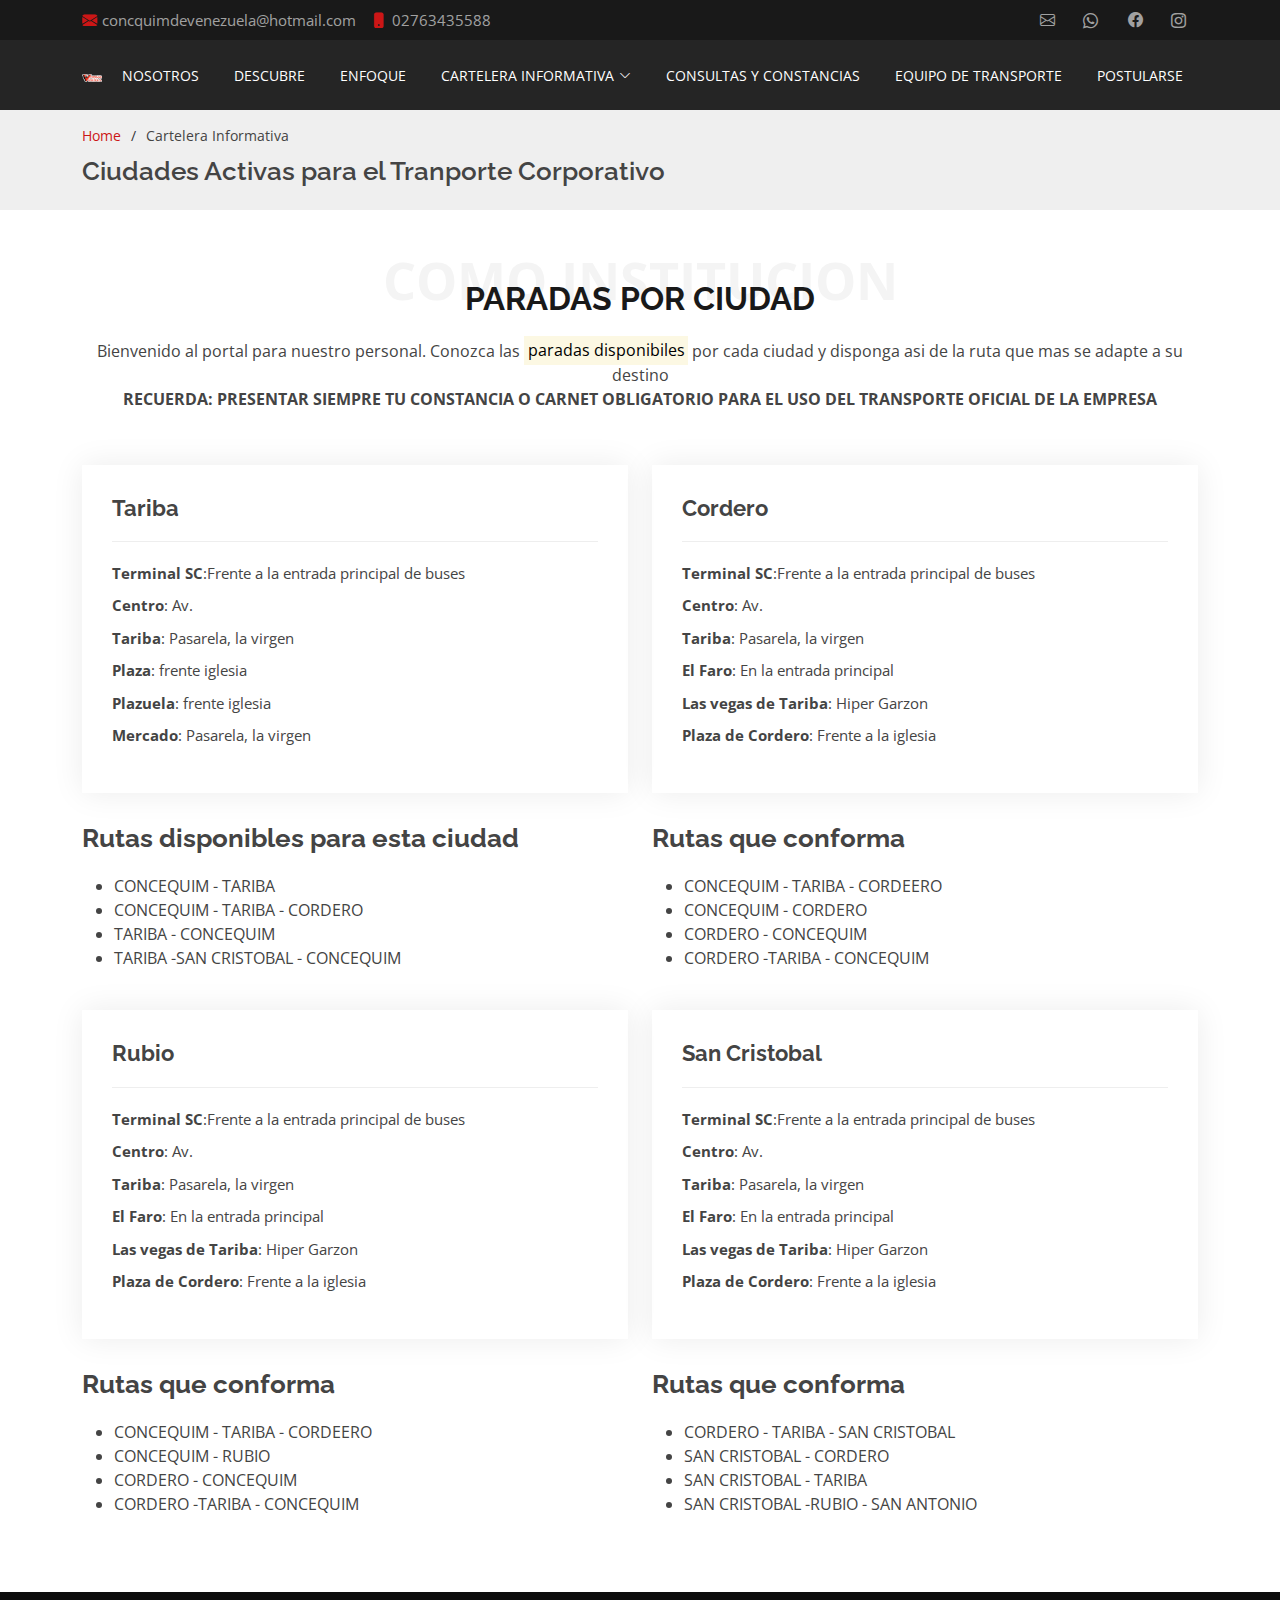
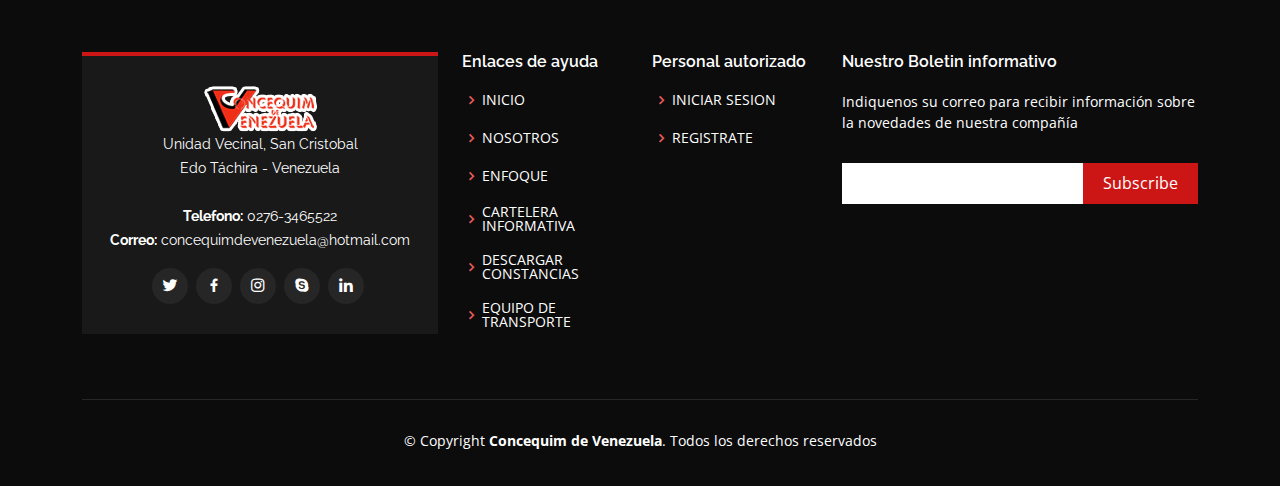
==== commit 2f2b5c73: "changes" ====
--- a/stops.html
+++ b/stops.html
@@ -10,8 +10,8 @@
   <meta content="" name="keywords">
 
   <!-- Favicons -->
-  <link href="assets/img/favicon.png" rel="icon">
-  <link href="assets/img/apple-touch-icon.png" rel="apple-touch-icon">
+  <link href="assets/img/main/logo-nav.png" rel="icon">
+  <link href="assets/img/main/logo-nav.png" rel="apple-touch-icon">
 
   <!-- Google Fonts -->
   <link href="https://fonts.googleapis.com/css?family=Open+Sans:300,300i,400,400i,600,600i,700,700i|Raleway:300,300i,400,400i,500,500i,600,600i,700,700i|Poppins:300,300i,400,400i,500,500i,600,600i,700,700i" rel="stylesheet">
@@ -74,7 +74,7 @@
             <li class="dropdown"><a href="#"><span>SERVICIO DE TRANSPORTE</span> <i class="bi bi-chevron-right"></i></a>
               <ul>
                 <li><a href="portfolio-details.html">PARADAS Y DESTINOS</a></li>
-                <li><a href="#">RUTAS ACTIVAS</a></li>
+                <li><a href="routes.html">RUTAS ACTIVAS</a></li>
               </ul>
             </li>
             <li><a href="#">INICIAR SESION</a></li>
@@ -202,9 +202,12 @@
             </div>
             <div class="portfolio-description">
               <h2>Rutas que conforma</h2>
-              <p>
-                Autem ipsum nam porro corporis rerum. Quis eos dolorem eos itaque inventore commodi labore quia quia. Exercitationem repudiandae officiis neque suscipit non officia eaque itaque enim. Voluptatem officia accusantium nesciunt est omnis tempora consectetur dignissimos. Sequi nulla at esse enim cum deserunt eius.
-              </p>
+              <ul>
+                <li><!-- <i class="bi bi-check-circle"> --></i> CONCEQUIM - TARIBA - CORDEERO</li>
+                <li></i> CONCEQUIM - RUBIO </li>
+                <li></i> CORDERO - CONCEQUIM</li>
+                <li></i>CORDERO -TARIBA - CONCEQUIM </li>
+              </ul>
             </div>
           </div>
 
@@ -222,9 +225,12 @@
             </div>
             <div class="portfolio-description">
               <h2>Rutas que conforma</h2>
-              <p>
-                Autem ipsum nam porro corporis rerum. Quis eos dolorem eos itaque inventore commodi labore quia quia. Exercitationem repudiandae officiis neque suscipit non officia eaque itaque enim. Voluptatem officia accusantium nesciunt est omnis tempora consectetur dignissimos. Sequi nulla at esse enim cum deserunt eius.
-              </p>
+              <ul>
+                <li><!-- <i class="bi bi-check-circle"> --></i> CORDERO - TARIBA - SAN CRISTOBAL</li>
+                <li></i> SAN CRISTOBAL - CORDERO </li>
+                <li></i> SAN CRISTOBAL - TARIBA</li>
+                <li></i>SAN CRISTOBAL -RUBIO - SAN ANTONIO </li>
+              </ul>
             </div>
           </div>
 
